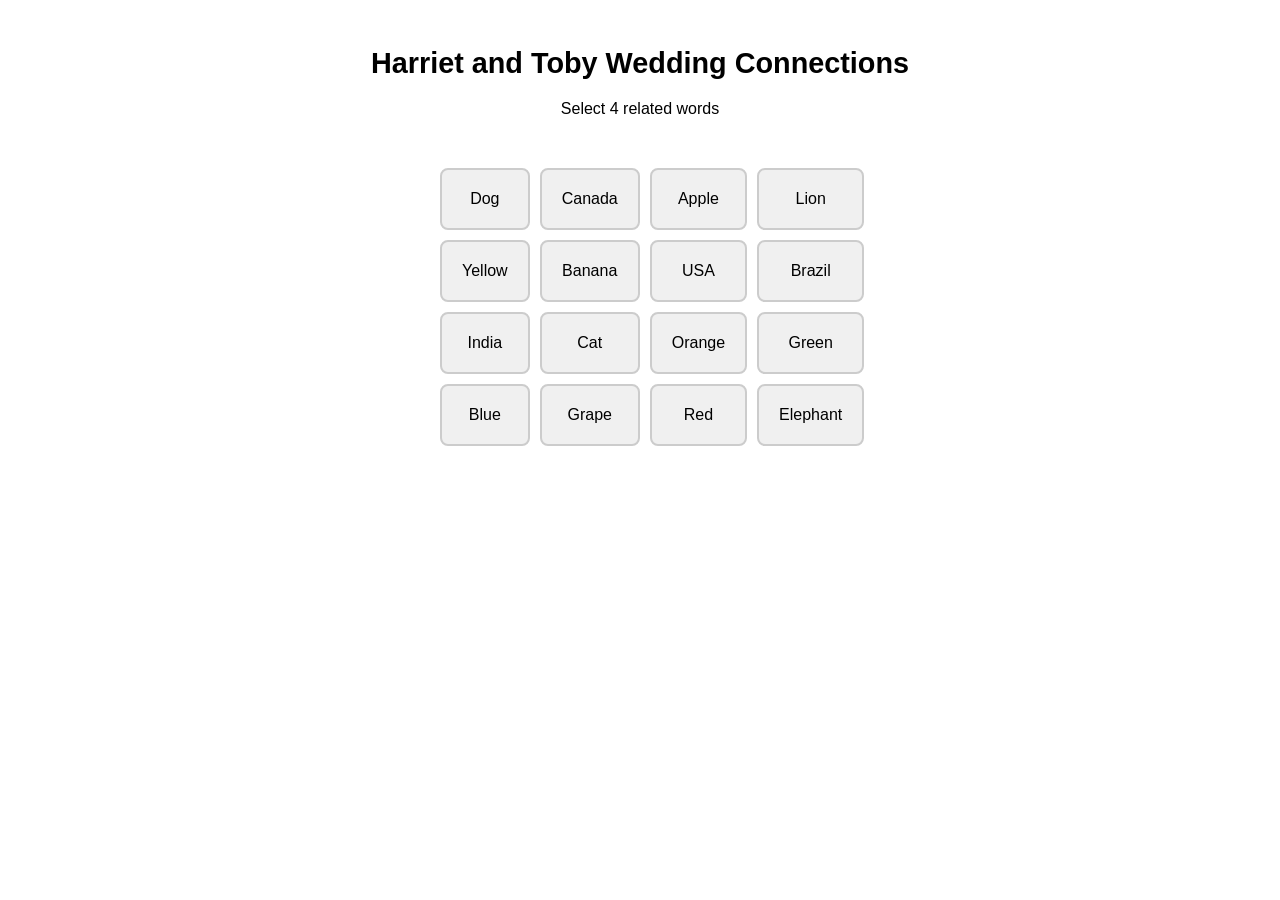
==== main.html @ 88eefb66 "Create main.html" ====
<!DOCTYPE html>
<html lang="en">
<head>
  <meta charset="UTF-8">
  <meta name="viewport" content="width=device-width, initial-scale=1.0">
  <title>Harriet and Tobys Wedding Connections</title>
  <style>
    body {
      font-family: sans-serif;
      display: flex;
      flex-direction: column;
      align-items: center;
      padding: 20px;
    }
    h1 {
      font-size: 1.8em;
    }
    #grid {
      display: grid;
      grid-template-columns: repeat(4, 1fr);
      gap: 10px;
      margin-top: 20px;
      max-width: 400px;
    }
    .word-button {
      padding: 20px;
      font-size: 1em;
      text-align: center;
      border: 2px solid #ccc;
      border-radius: 8px;
      background-color: #f0f0f0;
      cursor: pointer;
      user-select: none;
    }
    .word-button.selected {
      background-color: #add8e6;
    }
    .word-button.correct {
      background-color: lightgreen;
      pointer-events: none;
    }
    #feedback, #found {
      margin-top: 15px;
      font-weight: bold;
    }
  </style>
</head>
<body>
  <h1>Harriet and Toby Wedding Connections</h1>
  <div id="instructions">Select 4 related words</div>
  <div id="feedback"></div>
  <div id="found"></div>
  <div id="grid"></div>

  <script>
    const categories = {
      "Colors": ["Red", "Blue", "Green", "Yellow"],
      "Fruits": ["Apple", "Banana", "Orange", "Grape"],
      "Animals": ["Dog", "Cat", "Elephant", "Lion"],
      "Countries": ["USA", "Canada", "India", "Brazil"]
    };

    const allWords = Object.values(categories).flat();
    const shuffledWords = allWords.sort(() => Math.random() - 0.5);
    const grid = document.getElementById('grid');
    const feedback = document.getElementById('feedback');
    const found = document.getElementById('found');

    const selected = [];
    const foundGroups = new Set();

    function createButton(word) {
      const btn = document.createElement('div');
      btn.classList.add('word-button');
      btn.textContent = word;
      btn.addEventListener('click', () => {
        if (btn.classList.contains('correct')) return;

        btn.classList.toggle('selected');
        if (btn.classList.contains('selected')) {
          selected.push(btn);
        } else {
          const index = selected.indexOf(btn);
          if (index > -1) selected.splice(index, 1);
        }

        if (selected.length === 4) checkGroup();
      });
      return btn;
    }

    function checkGroup() {
      const selectedWords = selected.map(btn => btn.textContent);
      for (const [category, group] of Object.entries(categories)) {
        if (group.every(word => selectedWords.includes(word)) && !foundGroups.has(category)) {
          selected.forEach(btn => {
            btn.classList.remove('selected');
            btn.classList.add('correct');
          });
          feedback.textContent = `Correct! Group: ${category}`;
          foundGroups.add(category);
          updateFound();
          if (foundGroups.size === 4) {
            alert("You Win! You found all the connections!");
          }
          selected.length = 0;
          return;
        }
      }
      feedback.textContent = "Try again. That group is not correct.";
      selected.forEach(btn => btn.classList.remove('selected'));
      selected.length = 0;
    }

    function updateFound() {
      found.textContent = `Found groups: ${Array.from(foundGroups).join(', ')}`;
    }

    shuffledWords.forEach(word => {
      grid.appendChild(createButton(word));
    });
  </script>
</body>
</html>
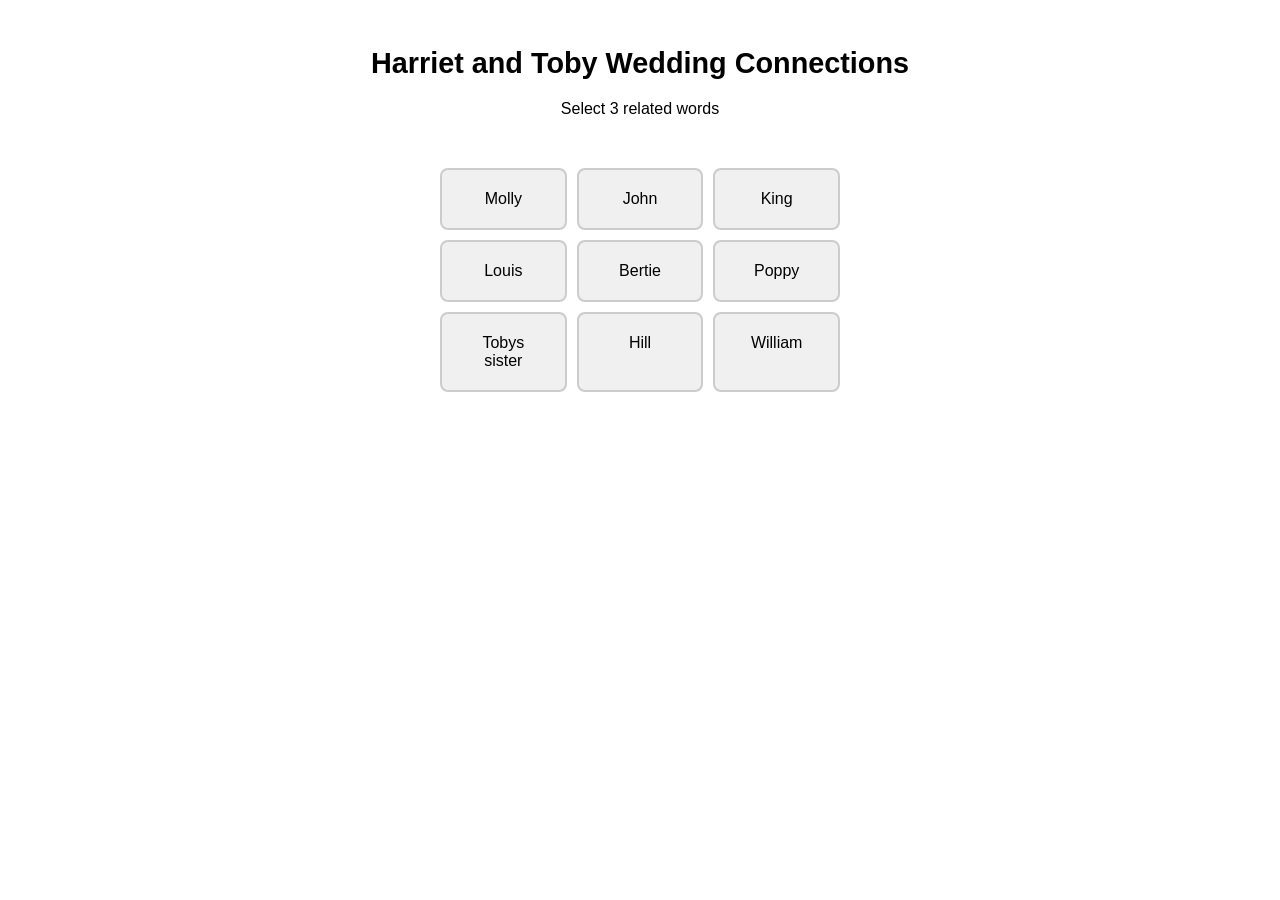
==== commit 4e9a4238: "3x3 some values" ====
--- a/main.html
+++ b/main.html
@@ -17,7 +17,7 @@
     }
     #grid {
       display: grid;
-      grid-template-columns: repeat(4, 1fr);
+      grid-template-columns: repeat(3, 1fr);
       gap: 10px;
       margin-top: 20px;
       max-width: 400px;
@@ -47,17 +47,16 @@
 </head>
 <body>
   <h1>Harriet and Toby Wedding Connections</h1>
-  <div id="instructions">Select 4 related words</div>
+  <div id="instructions">Select 3 related words</div>
   <div id="feedback"></div>
   <div id="found"></div>
   <div id="grid"></div>
 
   <script>
     const categories = {
-      "Colors": ["Red", "Blue", "Green", "Yellow"],
-      "Fruits": ["Apple", "Banana", "Orange", "Grape"],
-      "Animals": ["Dog", "Cat", "Elephant", "Lion"],
-      "Countries": ["USA", "Canada", "India", "Brazil"]
+      "Schools": ["John", "King", "Hill"],
+    "Pets": ["Poppy", "Molly", "Bertie"],
+    "Siblings": ["William", "Louis", "Tobys sister"]
     };
 
     const allWords = Object.values(categories).flat();
@@ -84,7 +83,7 @@
           if (index > -1) selected.splice(index, 1);
         }
 
-        if (selected.length === 4) checkGroup();
+        if (selected.length === 3) checkGroup();
       });
       return btn;
     }
@@ -100,7 +99,7 @@
           feedback.textContent = `Correct! Group: ${category}`;
           foundGroups.add(category);
           updateFound();
-          if (foundGroups.size === 4) {
+          if (foundGroups.size === 3) {
             alert("You Win! You found all the connections!");
           }
           selected.length = 0;
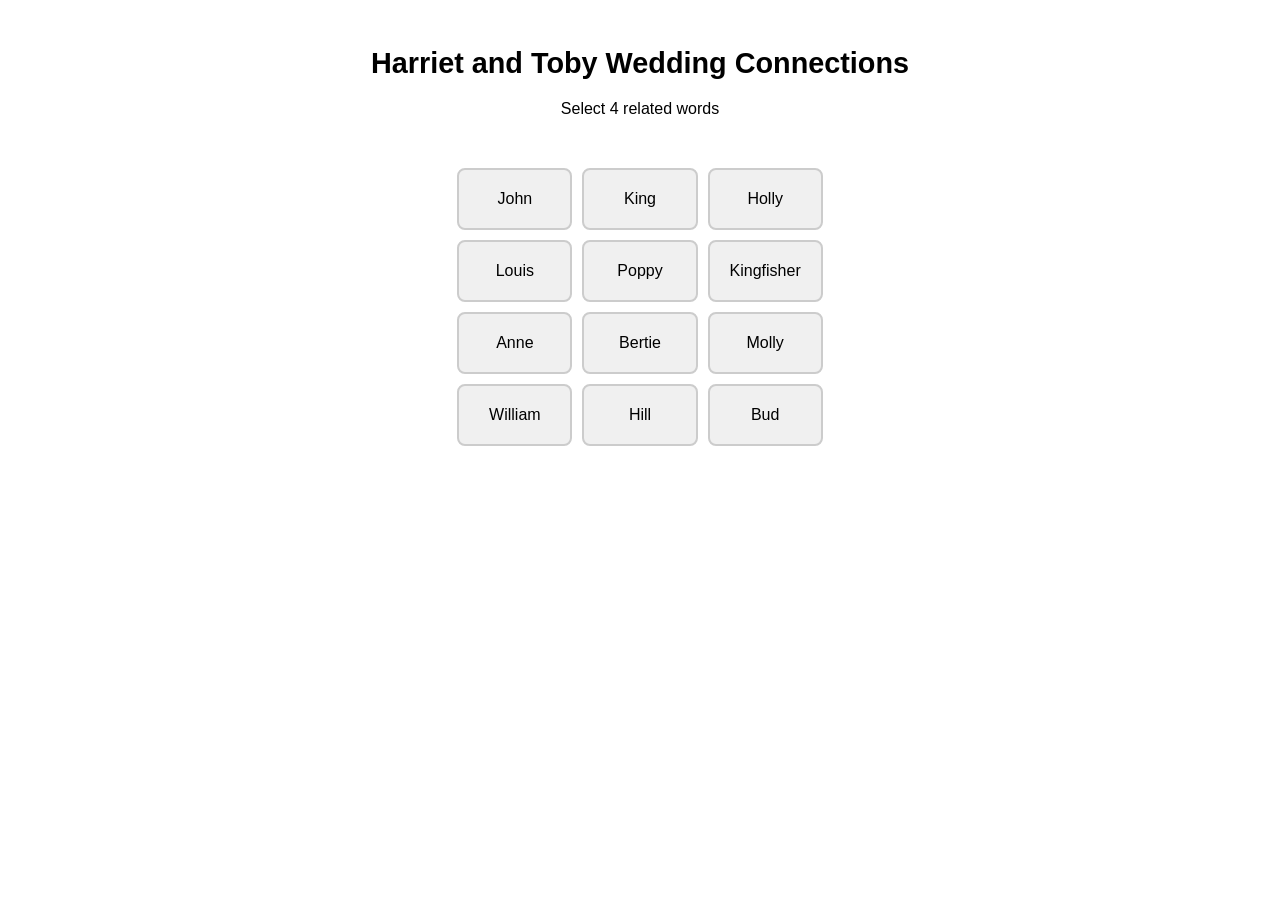
==== commit 227589d3: "3 groups, 4 related words" ====
--- a/main.html
+++ b/main.html
@@ -47,16 +47,16 @@
 </head>
 <body>
   <h1>Harriet and Toby Wedding Connections</h1>
-  <div id="instructions">Select 3 related words</div>
+  <div id="instructions">Select 4 related words</div>
   <div id="feedback"></div>
   <div id="found"></div>
   <div id="grid"></div>
 
   <script>
     const categories = {
-      "Schools": ["John", "King", "Hill"],
-    "Pets": ["Poppy", "Molly", "Bertie"],
-    "Siblings": ["William", "Louis", "Tobys sister"]
+    "Schools": ["John", "King", "Hill", "Kingfisher"],
+    "Pets": ["Poppy", "Molly", "Bertie", "Bud"],
+    "Siblings": ["William", "Louis", "Holly", "Anne",]
     };
 
     const allWords = Object.values(categories).flat();
@@ -83,7 +83,7 @@
           if (index > -1) selected.splice(index, 1);
         }
 
-        if (selected.length === 3) checkGroup();
+        if (selected.length === 4) checkGroup();
       });
       return btn;
     }
